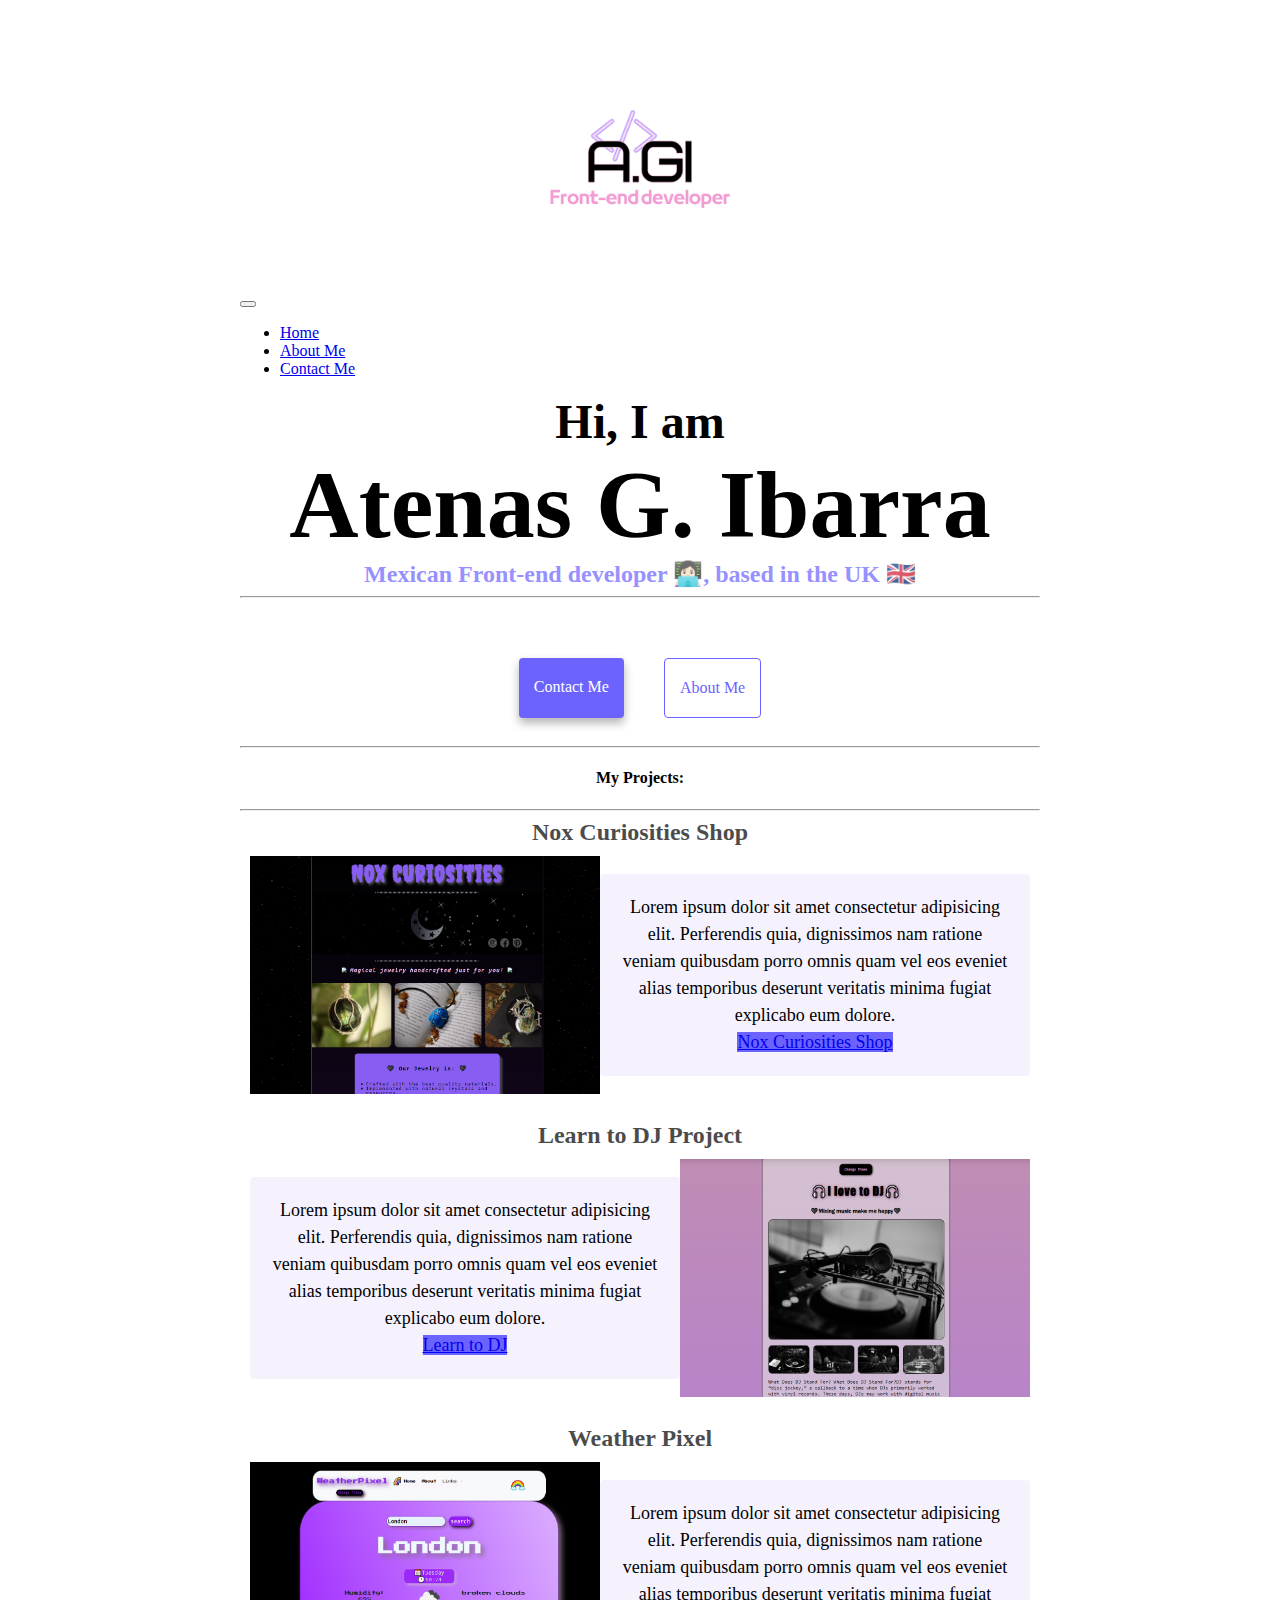
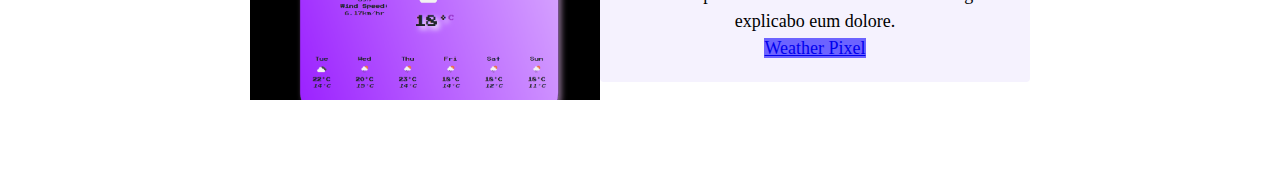
==== index.html @ e35b531f "Update index.html" ====
<!DOCTYPE html>
<html lang="en">
  <head>
    <meta charset="UTF-8" />
    <meta http-equiv="X-UA-Compatible" content="IE=edge" />
    <meta name="viewport" content="width=device-width, initial-scale=1.0" />
    <meta
      name="Atenas Guerrero Ibarra - Front End Developer"
      content="Front end web development services homepage"
    />
    <title>Atenas G.I. - agideveloper.com</title>
    <link
      href="https://cdn.jsdelivr.net/npm/bootstrap@5.3.1/dist/css/bootstrap.min.css"
      rel="stylesheet"
      integrity="sha384-4bw+/aepP/YC94hEpVNVgiZdgIC5+VKNBQNGCHeKRQN+PtmoHDEXuppvnDJzQIu9"
      crossorigin="anonymous"
    />
    <link rel="stylesheet" href="style.css" />
  </head>
  <body>
    <nav class="navbar navbar-expand-lg bg-body-tertiary">
      <div class="container-fluid">
        <img
          src="images/agilogo.png"
          alt="agideveloper-logo"
          class="logo"
          href="index.html"
        />
        <button
          class="navbar-toggler"
          type="button"
          data-bs-toggle="collapse"
          data-bs-target="#navbarNav"
          aria-controls="navbarNav"
          aria-expanded="false"
          aria-label="Toggle navigation"
        >
          <span class="navbar-toggler-icon"></span>
        </button>
        <div class="collapse navbar-collapse" id="navbarNav">
          <ul class="navbar-nav">
            <li class="nav-item">
              <a
                class="nav-link active"
                aria-current="page"
                href="index.html"
                alt="Home"
                >Home</a
              >
            </li>
            <li class="nav-item">
              <a class="nav-link" href="about.html" title="About me"
                >About Me</a
              >
            </li>
            <li class="nav-item">
              <a class="nav-link" href="about.html#contact" title="Contact me"
                >Contact Me</a
              >
            </li>
          </ul>
        </div>
      </div>
    </nav>

    <h2>Hi, I am</h2>
    <h1>Atenas G. Ibarra</h1>

    <h3 class="main-heading">
      Mexican Front-end developer 👩🏻‍💻, based in the UK 🇬🇧
    </h3>
    <hr />
    <div class="navigation-links">
      <a
        href="about.html#contact"
        class="contact-link d-none d-lg-block"
        title="Contact Me"
        >Contact me</a
      >
      <a href="about.html" class="about-link d-none d-lg-block" title="About Me"
        >About me</a
      >
    </div>
    <hr />
    <h4>My Projects:</h4>
    <hr />
    <h3>Nox Curiosities Shop</h3>
    <div class="paragraphs">
      <img
        src="images/nox-project.png"
        alt="nox-curiosities"
        class="shadow-sm img-fluid images"
      />
      <p class="par-2">
        Lorem ipsum dolor sit amet consectetur adipisicing elit. Perferendis
        quia, dignissimos nam ratione veniam quibusdam porro omnis quam vel eos
        eveniet alias temporibus deserunt veritatis minima fugiat explicabo eum
        dolore.<br />
        <a
          class="btn rounded p-2 bg-purple text-white"
          href="https://www.shecodes.io/workshops/shecodes-basics-edc72d91-a640-461d-9d3a-3d1688dbfbc3/projects/1669807"
          target="_blank"
          title="Nox Curiosities Shop"
          role="button"
        >
          Nox Curiosities Shop
        </a>
      </p>
    </div>

    <br />
    <h3>Learn to DJ Project</h3>
    <div class="paragraphs">
      <p>
        Lorem ipsum dolor sit amet consectetur adipisicing elit. Perferendis
        quia, dignissimos nam ratione veniam quibusdam porro omnis quam vel eos
        eveniet alias temporibus deserunt veritatis minima fugiat explicabo eum
        dolore. <br />
        <a
          class="btn rounded p-2 bg-purple text-white"
          href="https://www.shecodes.io/workshops/shecodes-basics-add-on-544174ea-702d-4506-86ba-bd200b896d45/projects/1672504"
          target="_blank"
          title="Learn to DJ"
          role="button"
        >
          Learn to DJ
        </a>
      </p>

      <br />
      <img
        src="images/dj-project.png"
        alt="dj-project"
        class="shadow-sm img-fluid images"
      />
    </div>
    <br />
    <h3>Weather Pixel</h3>
    <div class="paragraphs">
      <img
        src="images/pixelweather-project.png"
        alt="pixel-weather-project-image"
        class="shadow-sm img-fluid images"
      />
      <p class="par-2">
        Lorem ipsum dolor sit amet consectetur adipisicing elit. Perferendis
        quia, dignissimos nam ratione veniam quibusdam porro omnis quam vel eos
        eveniet alias temporibus deserunt veritatis minima fugiat explicabo eum
        dolore.<br />
        <a
          class="btn rounded p-2 bg-purple text-white"
          href="https://weather-app-sc-atenas.netlify.app/"
          target="_blank"
          title="Weather Pixel"
          role="button"
        >
          Weather Pixel
        </a>
      </p>
    </div>

    <script
      src="https://cdn.jsdelivr.net/npm/bootstrap@5.3.1/dist/js/bootstrap.bundle.min.js"
      integrity="sha384-HwwvtgBNo3bZJJLYd8oVXjrBZt8cqVSpeBNS5n7C8IVInixGAoxmnlMuBnhbgrkm"
      crossorigin="anonymous"
    ></script>
  </body>
</html>
---- style.css ----
:root {
  --primary-color: #6c63ff;
  --secondary-color: #f5f2fe;
  --box-shadow: 0 5px 10px rgba(0, 0, 0, 0.3);
}

body {
  margin: 60px auto;
  max-width: 800px;
}

h1,
h2,
h3 {
  text-align: center;
  margin: 0;
}

h1 {
  font-size: 96px;
}

h2 {
  font-size: 48px;
}

h3 {
  font-size: 24px;
  opacity: 0.7;
}

p {
  background: var(--secondary-color);
  padding: 20px;
  border-radius: 4px;
  font-size: 18px;
  line-height: 1.5;
  text-align: center;
}

h4 {
  text-align: center;
}

.navigation-links {
  display: flex;
  margin-top: 40px;
  justify-content: center;
}

.navigation-links a {
  margin: 20px;
  border-radius: 4px;
  padding: 20px 15px;
  text-decoration: none;
  text-transform: capitalize;
}

.contact-link {
  background: var(--primary-color);
  box-shadow: var(--box-shadow);
  color: white;
}

.about-link {
  color: var(--primary-color);
  border: 1px solid var(--primary-color);
}

.homepage-link {
  color: var(--primary-color);
  text-align: center;
  display: block;
}

.about-paragraphs {
  display: flex;
  margin: 30px 0;
}

.about-paragraphs p {
  margin: 10px;
}

.email-link {
  display: flex;
  justify-content: center;
  color: var(--primary-color);
  font-size: 28px;
  text-decoration: none;
}

.email-link:hover {
  text-decoration: underline;
}

.bg-purple {
  background: var(--primary-color);
}

.paragraphs {
  display: flex;
  flex-direction: row;
  justify-content: center;
  padding: 10px;
}

.images {
  width: 350px;
}

.img-grid {
  display: flexbox;
  flex-direction: row;
  justify-content: center;
  padding: 20px;
  max-width: 100%;
}

.bg-color {
  background: var(--secondary-color);
}

.logo {
  display: block;
  margin: 30px auto;
  width: 200px;
}

.main-heading {
  font-weight: bold;
  color: #6c63ff;
}

@media (max-width: 844px) {
  h1 {
    text-align: center;
    font-size: 4%;
  }

  h2 {
    font-size: 30px;
  }
  body {
    text-align: center;
    font-size: 12px;
    margin-top: -60px;
  }
  row .img-grid {
    font-size: 12px;
    width: 200px;
    text-align: center;
  }
  img {
    width: 200px;
  }

  .paragraphs {
    display: block;
  }
  .logo {
    width: 120px;
  }

  hr {
    display: none;
  }
}
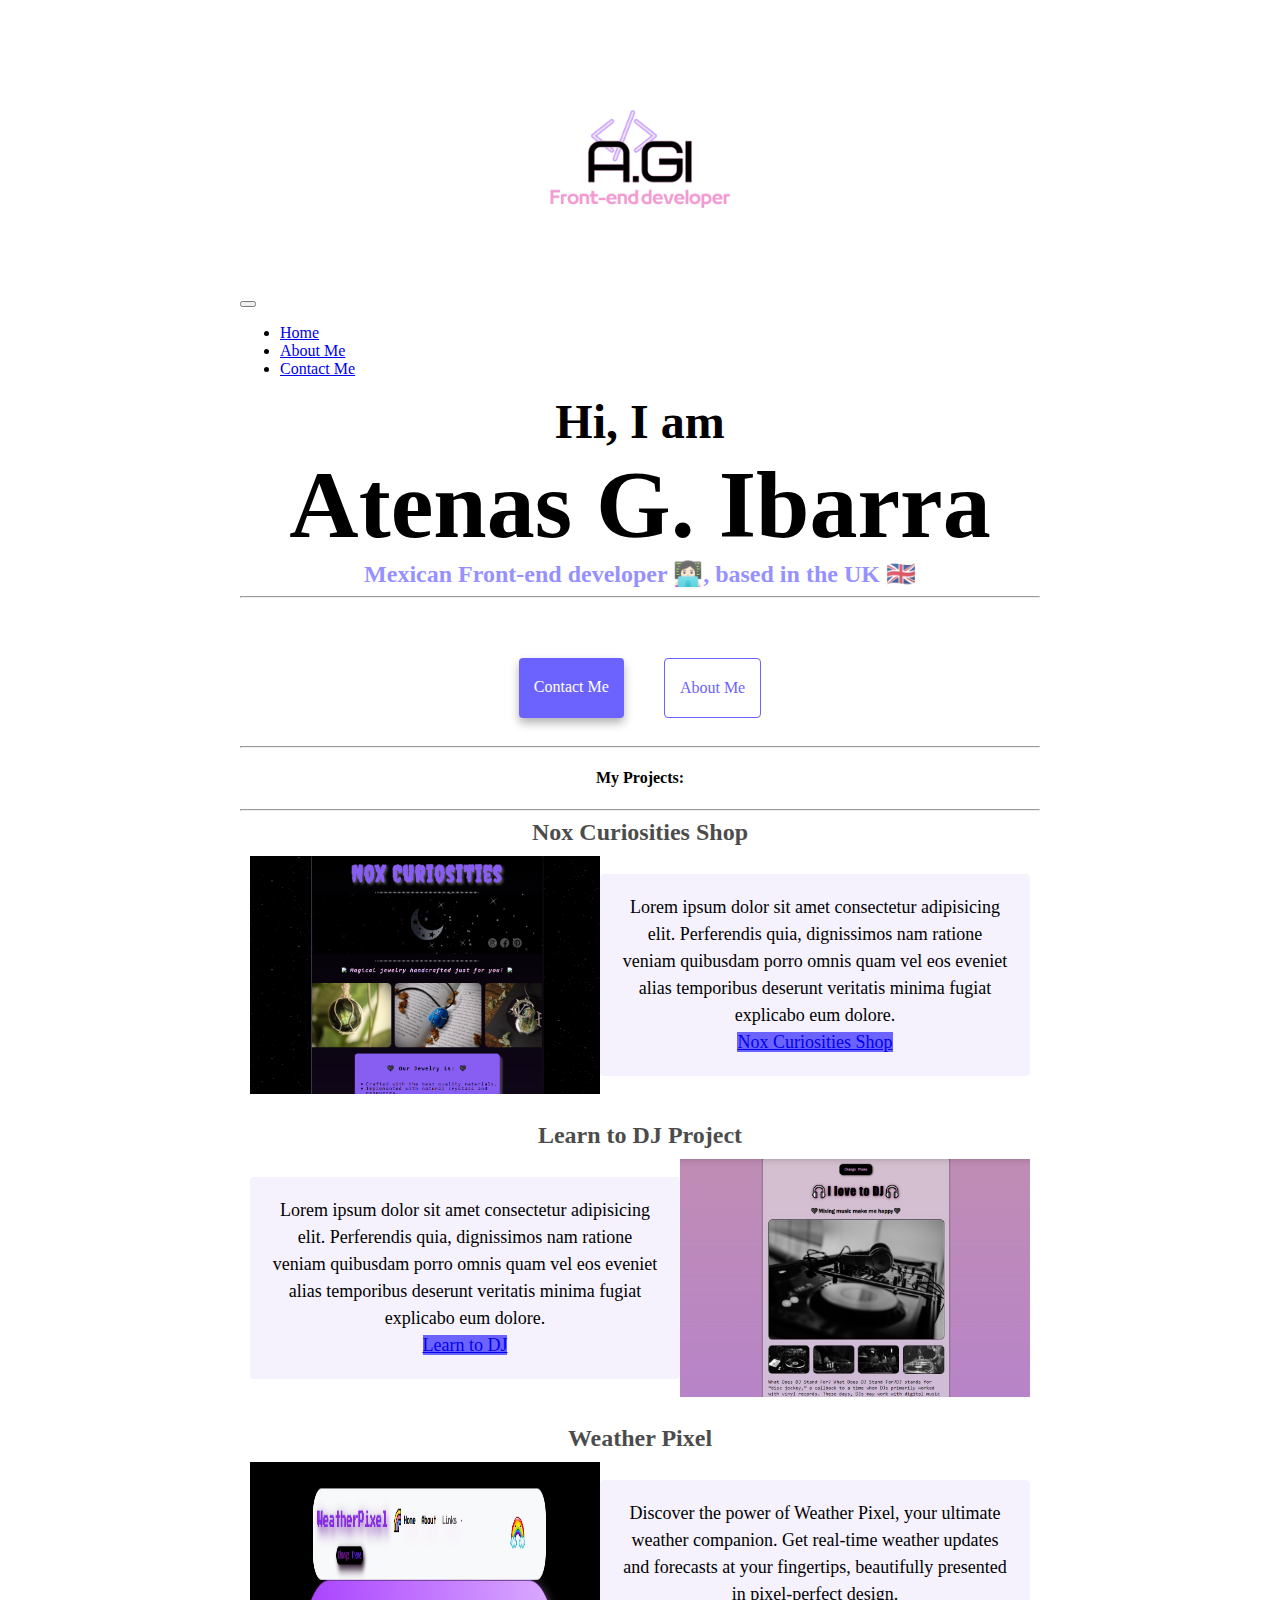
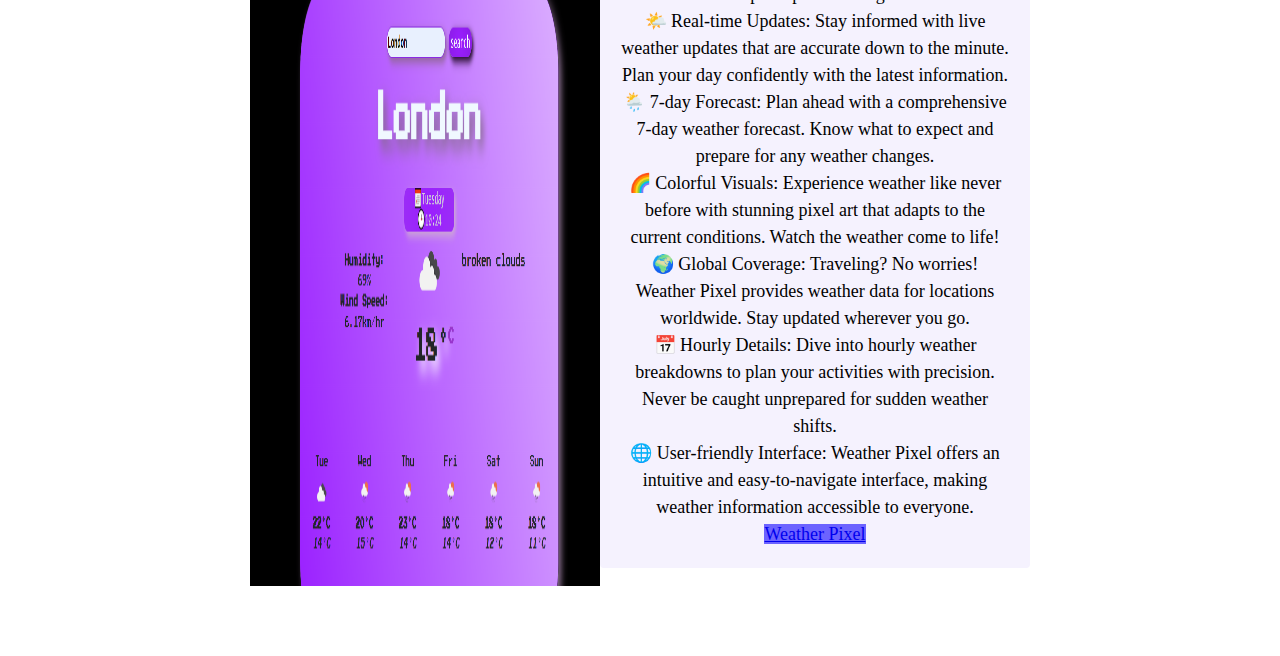
==== commit 7f3407a7: "added pixel weather description" ====
--- a/index.html
+++ b/index.html
@@ -63,8 +63,8 @@
       </div>
     </nav>
 
-    <h2>Hi, I am</h2>
-    <h1>Atenas G. Ibarra</h1>
+    <h2>Hi, I am <strong class="first-name">Atenas G. Ibarra</strong></b></h2>
+    <h1 class="name">Atenas G. Ibarra</h1>
 
     <h3 class="main-heading">
       Mexican Front-end developer 👩🏻‍💻, based in the UK 🇬🇧
@@ -143,10 +143,23 @@
         class="shadow-sm img-fluid images"
       />
       <p class="par-2">
-        Lorem ipsum dolor sit amet consectetur adipisicing elit. Perferendis
-        quia, dignissimos nam ratione veniam quibusdam porro omnis quam vel eos
-        eveniet alias temporibus deserunt veritatis minima fugiat explicabo eum
-        dolore.<br />
+       Discover the power of Weather Pixel, your ultimate weather companion. Get real-time weather updates and forecasts at your fingertips, beautifully presented in pixel-perfect design.
+<br />
+🌤️ Real-time Updates: Stay informed with live weather updates that are accurate down to the minute. Plan your day confidently with the latest information.
+<br />
+🌦️ 7-day Forecast: Plan ahead with a comprehensive 7-day weather forecast. Know what to expect and prepare for any weather changes.
+<br />
+🌈 Colorful Visuals: Experience weather like never before with stunning pixel art that adapts to the current conditions. Watch the weather come to life!
+<br />
+🌍 Global Coverage: Traveling? No worries! Weather Pixel provides weather data for locations worldwide. Stay updated wherever you go.
+<br />
+📅 Hourly Details: Dive into hourly weather breakdowns to plan your activities with precision. Never be caught unprepared for sudden weather shifts.
+<br />
+
+
+🌐 User-friendly Interface: Weather Pixel offers an intuitive and easy-to-navigate interface, making weather information accessible to everyone.
+
+<br />
         <a
           class="btn rounded p-2 bg-purple text-white"
           href="https://weather-app-sc-atenas.netlify.app/"
--- a/style.css
+++ b/style.css
@@ -166,3 +166,9 @@
     display: none;
   }
 }
+
+@media (min-width: 844px) {
+  .first-name {
+    display: none;
+  }
+}
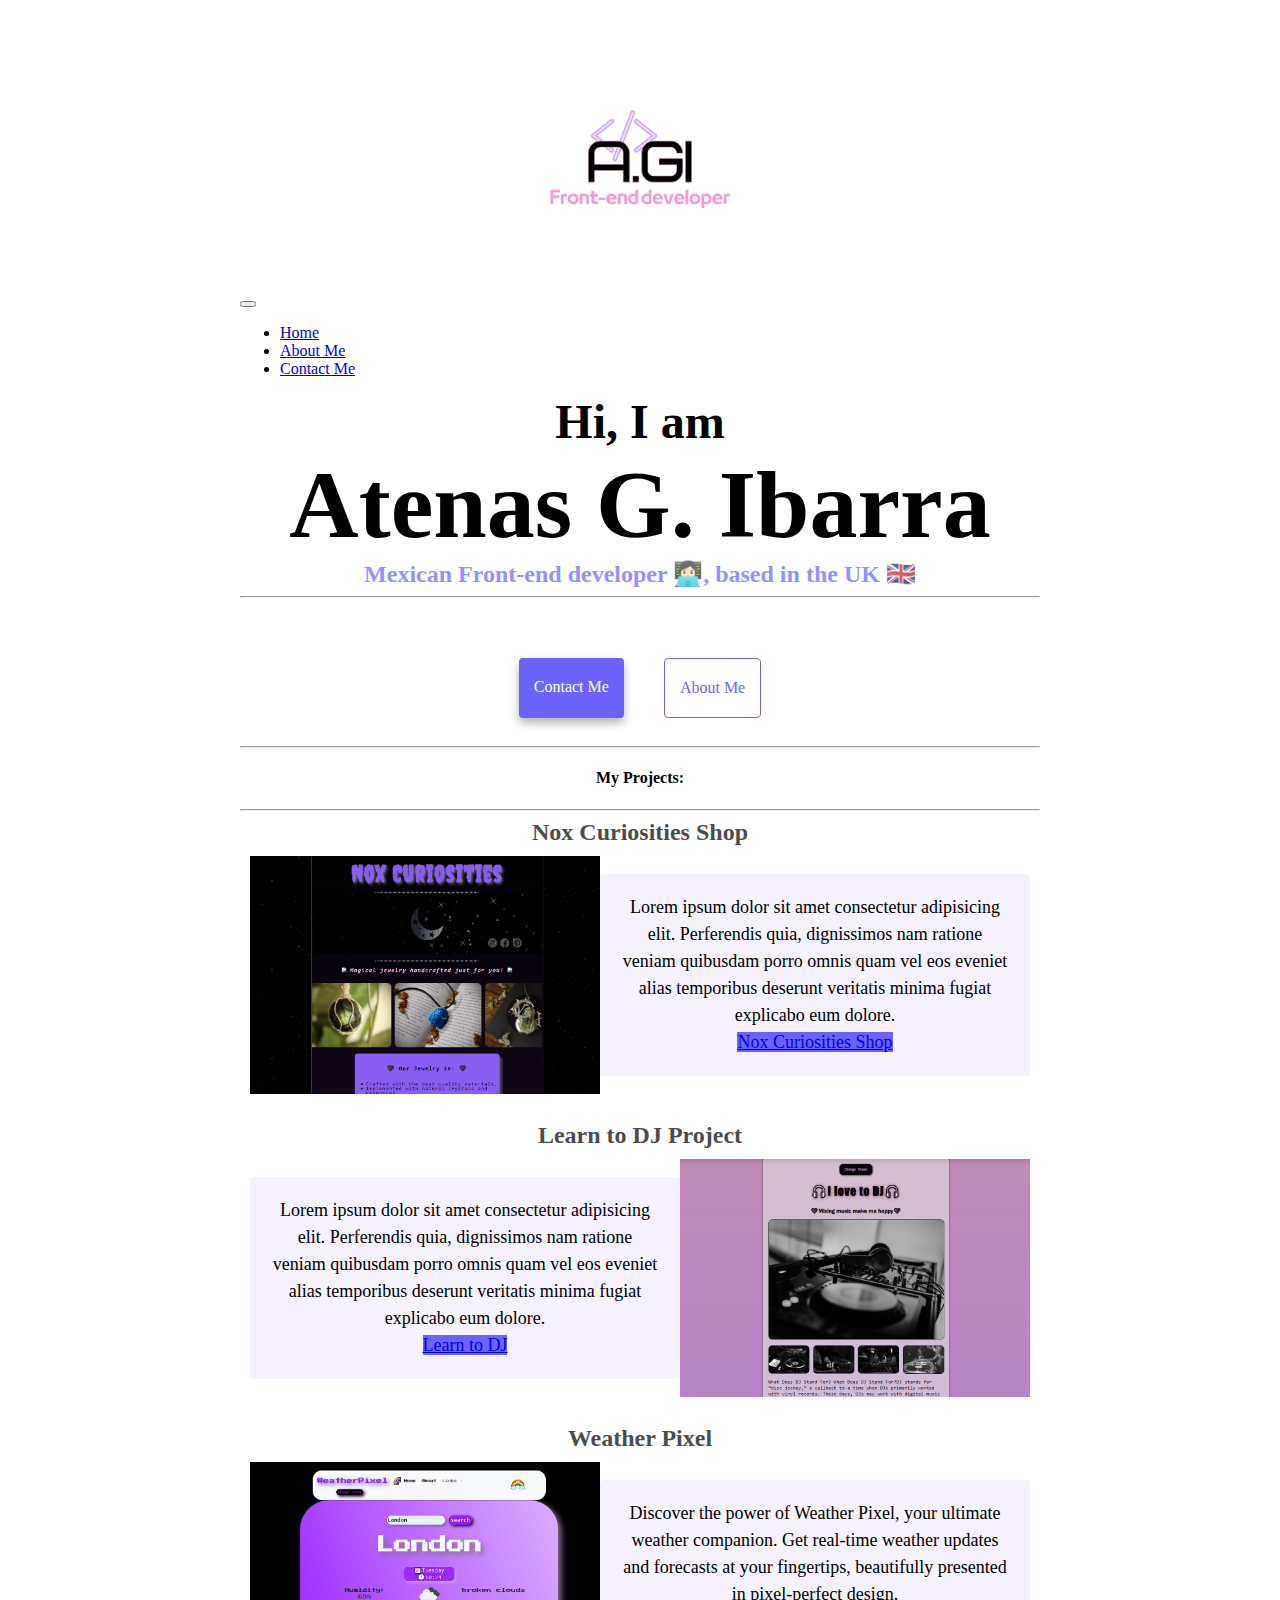
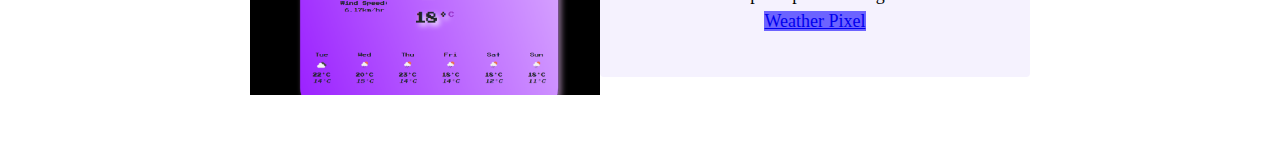
==== commit cdf34b83: "Update index.html" ====
--- a/index.html
+++ b/index.html
@@ -145,21 +145,12 @@
       <p class="par-2">
        Discover the power of Weather Pixel, your ultimate weather companion. Get real-time weather updates and forecasts at your fingertips, beautifully presented in pixel-perfect design.
 <br />
-🌤️ Real-time Updates: Stay informed with live weather updates that are accurate down to the minute. Plan your day confidently with the latest information.
-<br />
-🌦️ 7-day Forecast: Plan ahead with a comprehensive 7-day weather forecast. Know what to expect and prepare for any weather changes.
-<br />
-🌈 Colorful Visuals: Experience weather like never before with stunning pixel art that adapts to the current conditions. Watch the weather come to life!
-<br />
-🌍 Global Coverage: Traveling? No worries! Weather Pixel provides weather data for locations worldwide. Stay updated wherever you go.
-<br />
-📅 Hourly Details: Dive into hourly weather breakdowns to plan your activities with precision. Never be caught unprepared for sudden weather shifts.
-<br />
 
 
-🌐 User-friendly Interface: Weather Pixel offers an intuitive and easy-to-navigate interface, making weather information accessible to everyone.
 
-<br />
+
+
+
         <a
           class="btn rounded p-2 bg-purple text-white"
           href="https://weather-app-sc-atenas.netlify.app/"
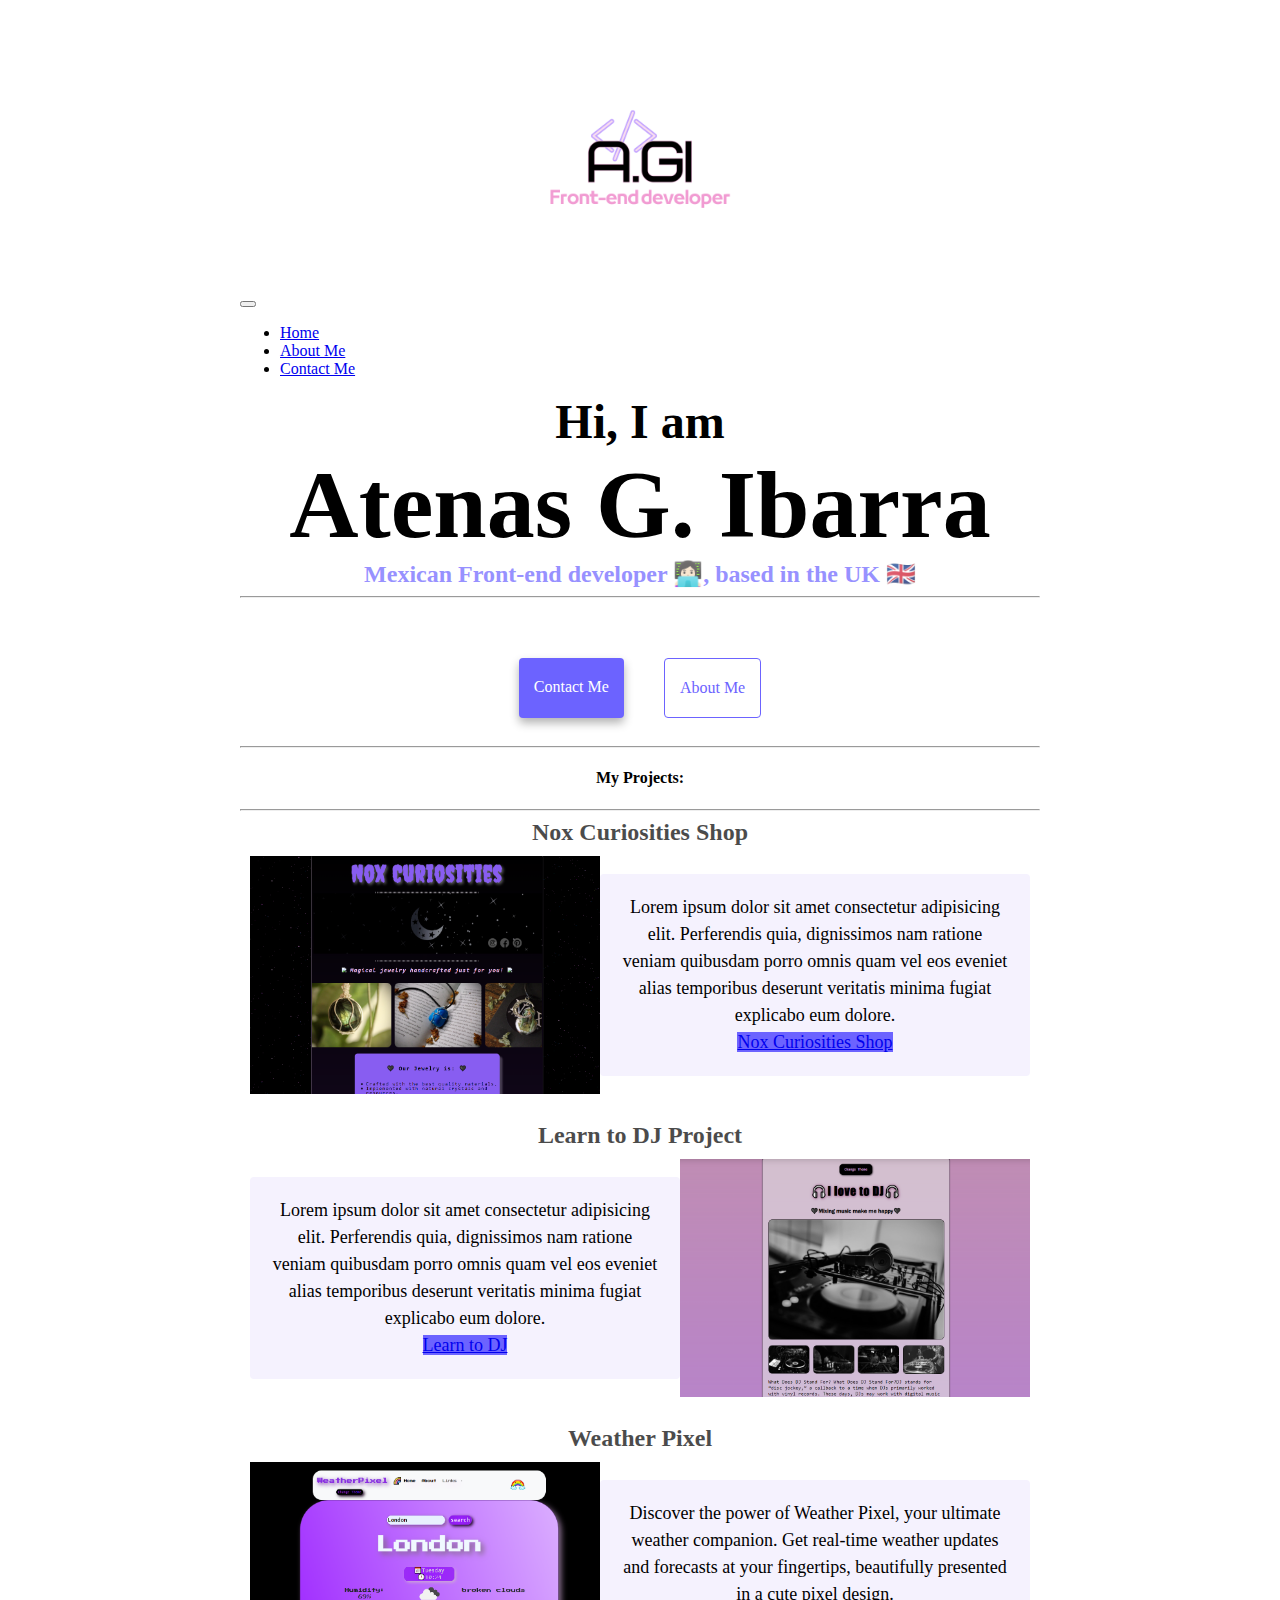
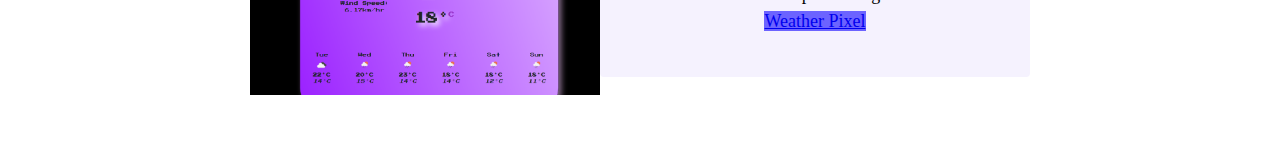
==== commit c82b4890: "Update index.html" ====
--- a/index.html
+++ b/index.html
@@ -143,7 +143,7 @@
         class="shadow-sm img-fluid images"
       />
       <p class="par-2">
-       Discover the power of Weather Pixel, your ultimate weather companion. Get real-time weather updates and forecasts at your fingertips, beautifully presented in pixel-perfect design.
+       Discover the power of Weather Pixel, your ultimate weather companion. Get real-time weather updates and forecasts at your fingertips, beautifully presented in a cute pixel design.
 <br />
 
 
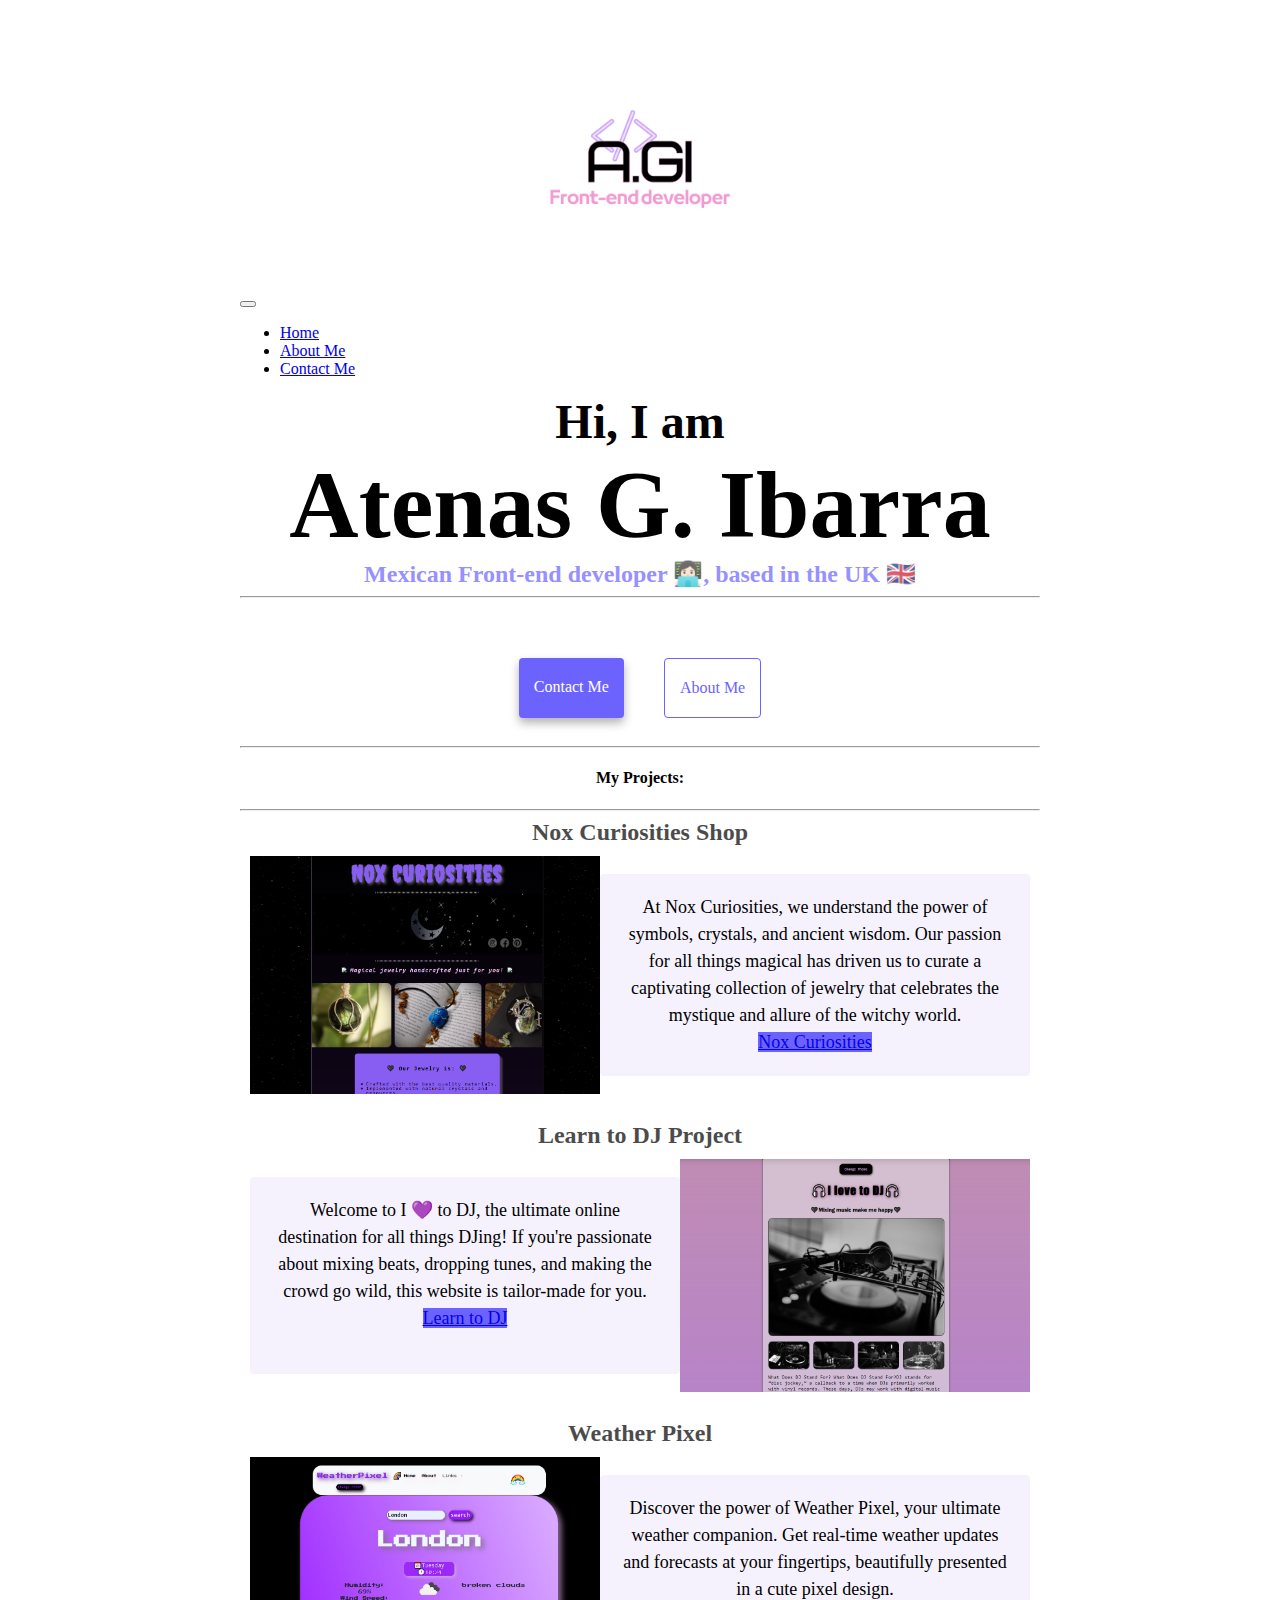
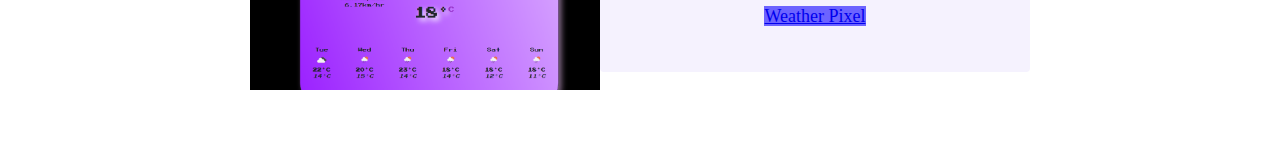
==== commit 2efaa1b5: "Updated paragraphs on index.html" ====
--- a/index.html
+++ b/index.html
@@ -92,10 +92,7 @@
         class="shadow-sm img-fluid images"
       />
       <p class="par-2">
-        Lorem ipsum dolor sit amet consectetur adipisicing elit. Perferendis
-        quia, dignissimos nam ratione veniam quibusdam porro omnis quam vel eos
-        eveniet alias temporibus deserunt veritatis minima fugiat explicabo eum
-        dolore.<br />
+        At Nox Curiosities, we understand the power of symbols, crystals, and ancient wisdom. Our passion for all things magical has driven us to curate a captivating collection of jewelry that celebrates the mystique and allure of the witchy world. <br />
         <a
           class="btn rounded p-2 bg-purple text-white"
           href="https://www.shecodes.io/workshops/shecodes-basics-edc72d91-a640-461d-9d3a-3d1688dbfbc3/projects/1669807"
@@ -103,7 +100,7 @@
           title="Nox Curiosities Shop"
           role="button"
         >
-          Nox Curiosities Shop
+          Nox Curiosities
         </a>
       </p>
     </div>
@@ -112,15 +109,12 @@
     <h3>Learn to DJ Project</h3>
     <div class="paragraphs">
       <p>
-        Lorem ipsum dolor sit amet consectetur adipisicing elit. Perferendis
-        quia, dignissimos nam ratione veniam quibusdam porro omnis quam vel eos
-        eveniet alias temporibus deserunt veritatis minima fugiat explicabo eum
-        dolore. <br />
+       Welcome to I 💜 to DJ, the ultimate online destination for all things DJing! If you're passionate about mixing beats, dropping tunes, and making the crowd go wild, this website is tailor-made for you. <br />
         <a
           class="btn rounded p-2 bg-purple text-white"
           href="https://www.shecodes.io/workshops/shecodes-basics-add-on-544174ea-702d-4506-86ba-bd200b896d45/projects/1672504"
           target="_blank"
-          title="Learn to DJ"
+          title="Launch I 💜 DJ"
           role="button"
         >
           Learn to DJ
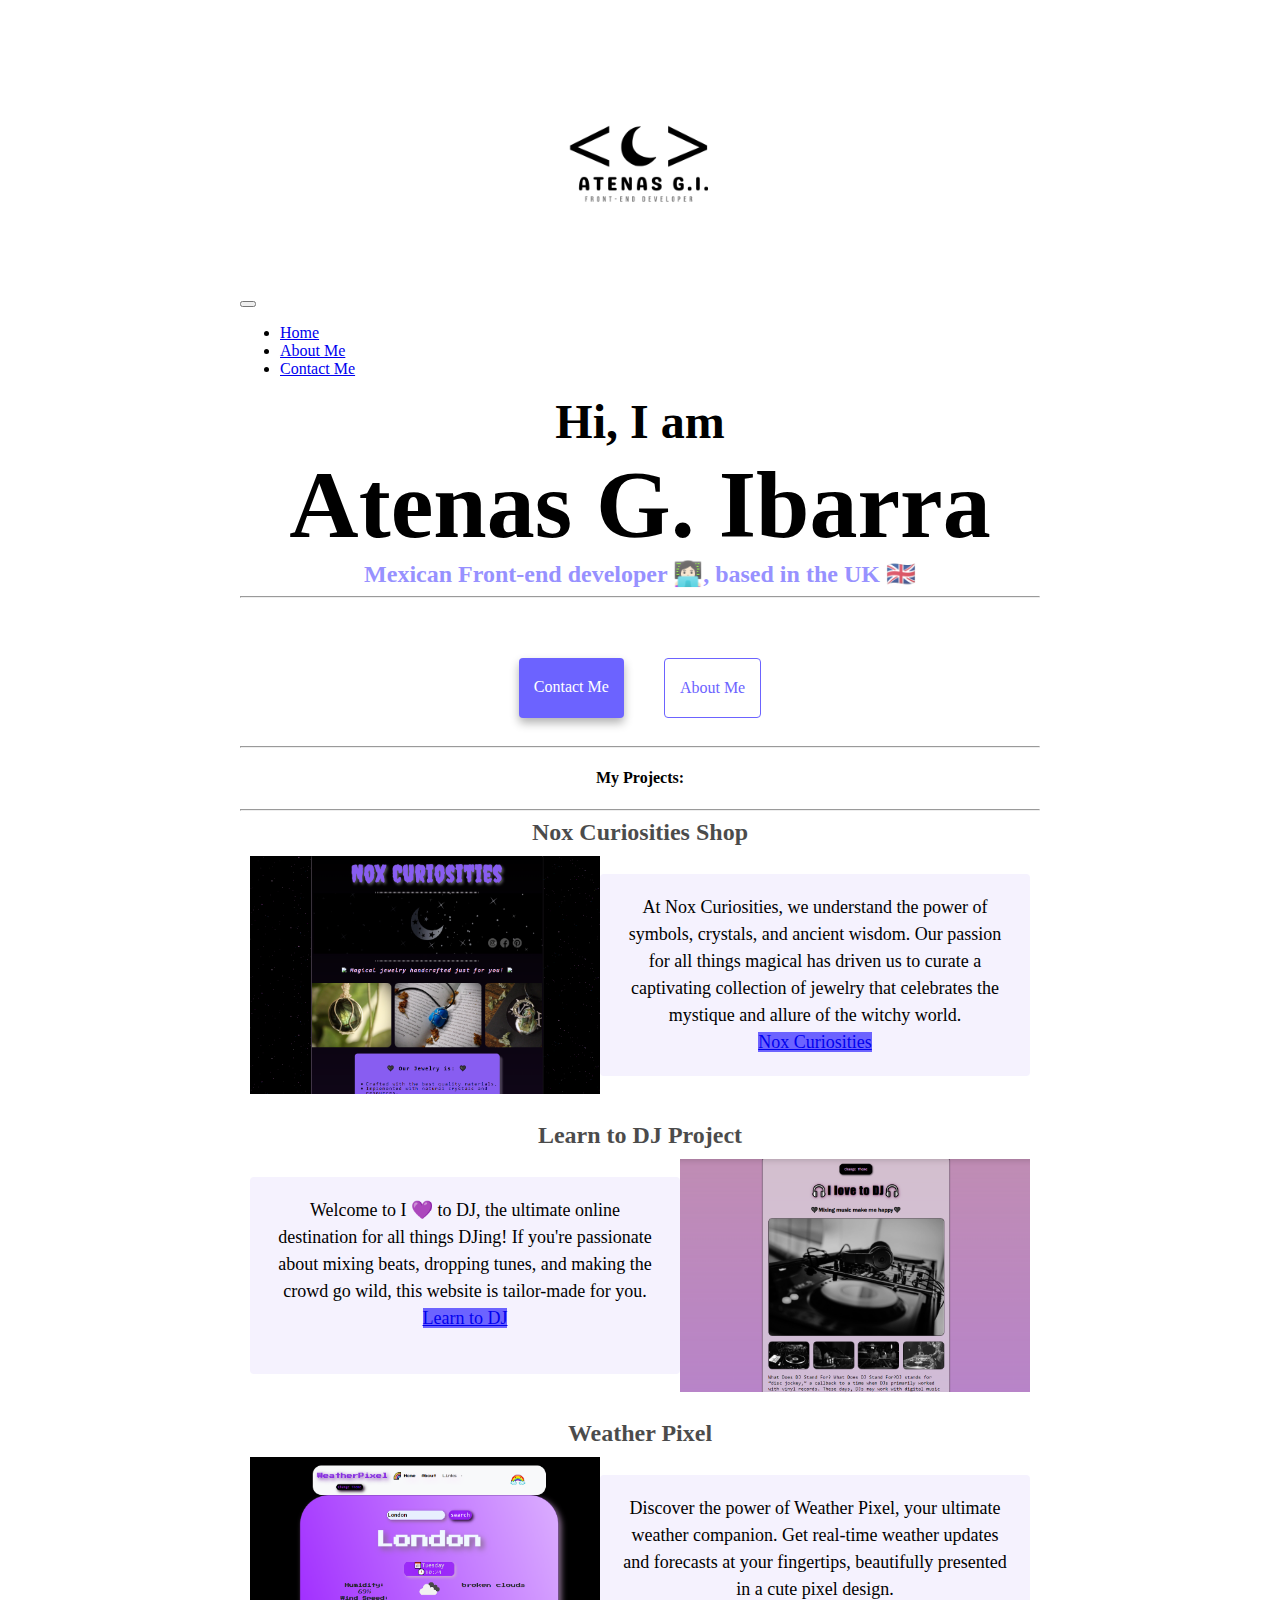
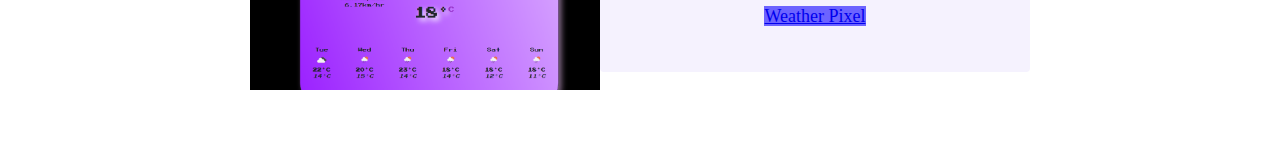
==== commit 09fb973b: "updated logo image" ====
--- a/index.html
+++ b/index.html
@@ -21,7 +21,7 @@
     <nav class="navbar navbar-expand-lg bg-body-tertiary">
       <div class="container-fluid">
         <img
-          src="images/agilogo.png"
+          src="images/atha nox (8).png"
           alt="agideveloper-logo"
           class="logo"
           href="index.html"
